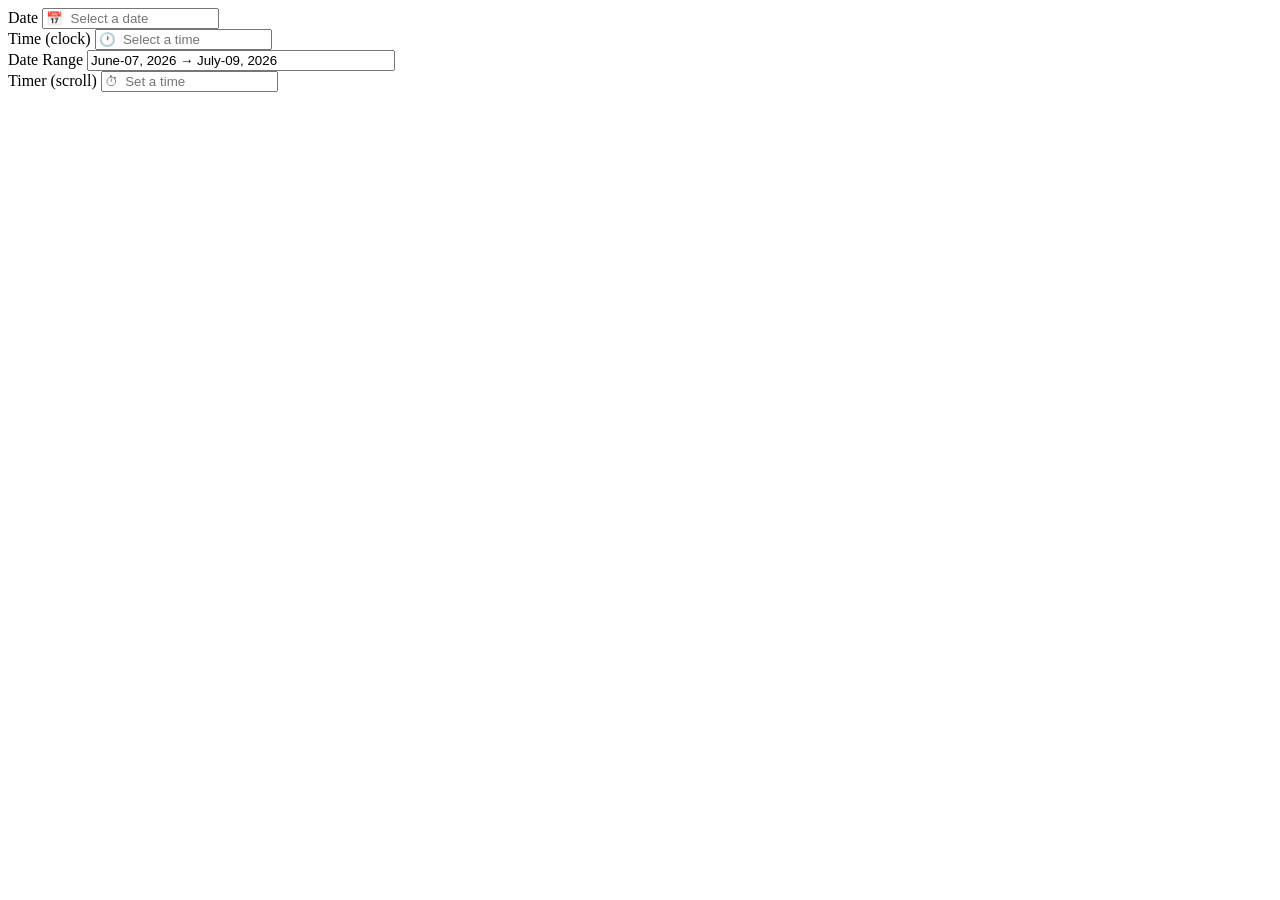
==== index.html @ 4c57b102 "complete initial commits" ====
<!DOCTYPE html>
<html lang="en">
<head>
  <meta charset="UTF-8">
  <meta name="viewport" content="width=device-width, initial-scale=1.0">
  <title>pickr.js — Date, Time & Range Pickers</title>
  <link rel="preconnect" href="https://fonts.googleapis.com">
  <link rel="preconnect" href="https://fonts.gstatic.com" crossorigin>
  <link href="https://fonts.googleapis.com/css2?family=DM+Sans:wght@400;500;600&family=DM+Serif+Display&family=Material+Symbols+Outlined:opsz,wght,FILL,GRAD@24,400,0,0&display=swap" rel="stylesheet">
  <link rel="stylesheet" href="logic-V1/style.css">
</head>
<body>

  <main class="page-center">
    <div class="pickers-col">

      <div class="pickers-row">
        <div class="picker-wrapper">
          <label class="picker-label">Date</label>
          <input type="text" id="date-input" placeholder="📅  Select a date" readonly>
        </div>
        <div class="picker-wrapper">
          <label class="picker-label">Time (clock)</label>
          <input type="text" id="clock-input" placeholder="🕐  Select a time" readonly>
        </div>
      </div>

      <div class="pickers-row">
        <div class="picker-wrapper">
          <label class="picker-label">Date Range</label>
          <input type="text" id="range-input" value="June-07, 2026 → July-09, 2026"  placeholder="📆  Select date range" readonly style="width:300px">
        </div>
        <div class="picker-wrapper">
          <label class="picker-label">Timer (scroll)</label>
          <input type="text" id="timer-input" placeholder="⏱  Set a time" readonly>
        </div>
      </div>

    </div>
  </main>

  <!-- pickr library -->
  <script src="logic-V1/script.js"></script>

  <!-- Initialize all pickers -->
  <script>
    pickr.calendar({
      selector : '#date-input',
      format   : 'MMM.dd, yy',
      min      : new Date(),
      max      : new Date(2099, 11, 31),
      onChange : (date) => console.log('Date selected:', date),
    });

    pickr.dateRange({
      selector : '#range-input',
      format   : 'MMMM-dd, yy',
      min      : new Date(),
      max      : new Date(2099, 11, 31),
      onChange : ({start, end}) => console.log('Range:', start, '→', end),
    });

    pickr.clock({
      selector : '#clock-input',
      format   : '24',
      onChange : ({hour, minute, isAM}) => console.log('Clock:', hour, minute, isAM),
    });

    pickr.timer({
      selector : '#timer-input',
      format   : '24',
      onChange : ({hour, minute, isAM}) => console.log('Timer:', hour, minute, isAM),
    });
  </script>

</body>
</html>
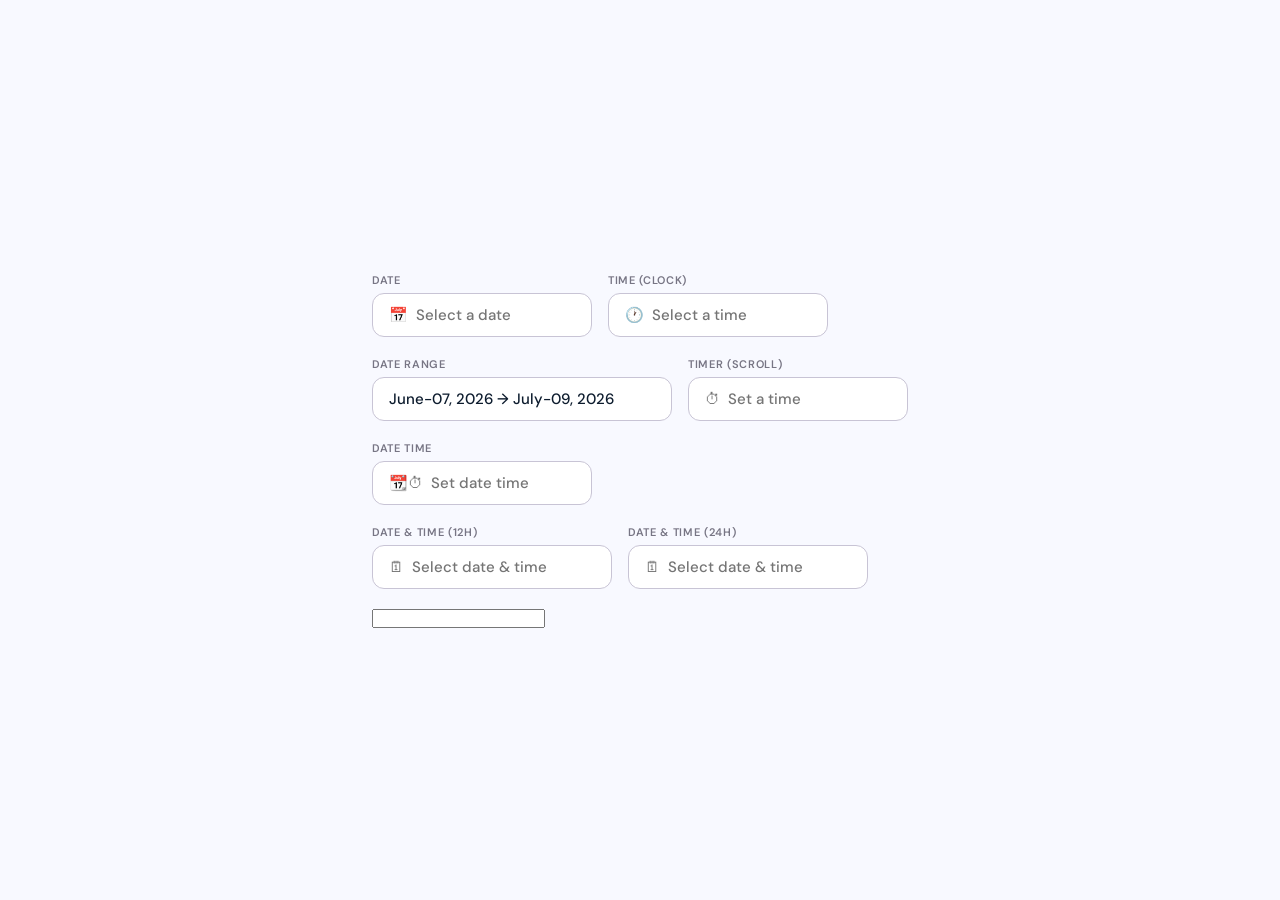
==== commit 21cdd478: "fixed the all UI of date, datetime, daterange, clock and time picker" ====
--- a/index.html
+++ b/index.html
@@ -1,14 +1,18 @@
 <!DOCTYPE html>
 <html lang="en">
+
 <head>
   <meta charset="UTF-8">
   <meta name="viewport" content="width=device-width, initial-scale=1.0">
   <title>pickr.js — Date, Time & Range Pickers</title>
   <link rel="preconnect" href="https://fonts.googleapis.com">
   <link rel="preconnect" href="https://fonts.gstatic.com" crossorigin>
-  <link href="https://fonts.googleapis.com/css2?family=DM+Sans:wght@400;500;600&family=DM+Serif+Display&family=Material+Symbols+Outlined:opsz,wght,FILL,GRAD@24,400,0,0&display=swap" rel="stylesheet">
-  <link rel="stylesheet" href="logic-V1/style.css">
+  <link
+    href="https://fonts.googleapis.com/css2?family=DM+Sans:wght@400;500;600&family=DM+Serif+Display&family=Material+Symbols+Outlined:opsz,wght,FILL,GRAD@24,400,0,0&display=swap"
+    rel="stylesheet">
+  <link rel="stylesheet" href="v4/picker.css">
 </head>
+
 <body>
 
   <main class="page-center">
@@ -28,50 +32,97 @@
       <div class="pickers-row">
         <div class="picker-wrapper">
           <label class="picker-label">Date Range</label>
-          <input type="text" id="range-input" value="June-07, 2026 → July-09, 2026"  placeholder="📆  Select date range" readonly style="width:300px">
+          <input type="text" id="range-input" value="June-07, 2026 → July-09, 2026" placeholder="📆  Select date range"
+            readonly style="width:300px">
         </div>
         <div class="picker-wrapper">
           <label class="picker-label">Timer (scroll)</label>
           <input type="text" id="timer-input" placeholder="⏱  Set a time" readonly>
         </div>
       </div>
-
+      <div class="picker-wrapper">
+        <label class="picker-label">Date Time</label>
+        <input type="text" id="datetime-input" placeholder="📆⏱  Set date time" readonly>
+      </div>
+      <div class="pickers-row">
+        <div class="picker-wrapper">
+          <label class="picker-label">Date &amp; Time (12h)</label>
+          <input type="text" id="a-datetime" placeholder="🗓  Select date &amp; time" readonly style="width:240px">
+        </div>
+        <div class="picker-wrapper">
+          <label class="picker-label">Date &amp; Time (24h)</label>
+          <input type="text" id="b-datetime" placeholder="🗓  Select date &amp; time" readonly style="width:240px">
+        </div>
+      </div>
+      <input list="hours24" data-part="hours24">
     </div>
   </main>
 
   <!-- pickr library -->
-  <script src="logic-V1/script.js"></script>
+  <!-- <script src="test.js"></script> -->
+  <script src="v4/picker.js"></script>
+  <!-- <script src="v3/datetime.pickr.js"></script> -->
 
   <!-- Initialize all pickers -->
   <script>
     pickr.calendar({
-      selector : '#date-input',
-      format   : 'MMM.dd, yy',
-      min      : new Date(),
-      max      : new Date(2099, 11, 31),
-      onChange : (date) => console.log('Date selected:', date),
+      selector: '#date-input',
+      format: 'MMM.dd, yy',
+      min: new Date(),
+      max: new Date(2099, 11, 31),
+      onChange: (date) => console.log('Date selected:', date),
     });
 
     pickr.dateRange({
-      selector : '#range-input',
-      format   : 'MMMM-dd, yy',
-      min      : new Date(),
-      max      : new Date(2099, 11, 31),
-      onChange : ({start, end}) => console.log('Range:', start, '→', end),
+      selector: '#range-input',
+      format: 'MMMM-dd, yy',
+      min: new Date(),
+      max: new Date(2099, 11, 31),
+      onChange: ({ start, end }) => console.log('Range:', start, '→', end),
     });
 
     pickr.clock({
-      selector : '#clock-input',
-      format   : '24',
-      onChange : ({hour, minute, isAM}) => console.log('Clock:', hour, minute, isAM),
+      selector: '#clock-input',
+      format: '24',
+      onChange: ({ hour, minute, isAM }) => console.log('Clock:', hour, minute, isAM),
     });
 
     pickr.timer({
-      selector : '#timer-input',
-      format   : '24',
-      onChange : ({hour, minute, isAM}) => console.log('Timer:', hour, minute, isAM),
+      selector: '#timer-input',
+      format: '24',
+      onChange: ({ hour, minute, isAM }) => console.log('Timer:', hour, minute, isAM),
+    });
+    pickr.dateTime({
+      selector: '#datetime-input',
+      format: 'MMMM-dd, yy hh:mm a',
+      min: new Date(),
+      max: new Date(2099, 11, 31),
+      onChange: ({ start, end }) => console.log('Range:', start, '→', end),
+    });
+    // dateTime — full-page modal
+    pickr.dateTime({
+      selector      : '#a-datetime',
+      dateFormat    : 'MMM dd, yyyy',
+      timeFormat    : '12',
+      min           : new Date(),
+      confirmLabel  : 'Confirm Appointment',
+      cancelLabel   : 'Cancel',
+      time:'timer',
+      onChange      : ({ date, hour, minute, isAM }) =>
+        console.log('datetime 12h:', date, `${hour}:${minute}`, isAM ? 'AM' : 'PM'),
+    });
+ 
+    pickr.dateTime({
+      selector:'#b-datetime',
+      dateFormat   : 'MMM dd, yyyy',
+      timeFormat   : '24',
+      confirmLabel : 'Set DateTime',
+      time:'timer',
+      onChange     : ({ date, hour, minute }) =>
+        console.log('datetime 24h:', date, `${hour}:${minute}`),
     });
   </script>
 
 </body>
+
 </html>
--- a/v4/picker.css
+++ b/v4/picker.css
@@ -0,0 +1,564 @@
+/* ─── Google Fonts: DM Sans + DM Serif Display ──────────────────────── */
+
+*, *::before, *::after { box-sizing: border-box; margin: 0; padding: 0; }
+
+:root {
+  --primary:           #1f108e;
+  --primary-container: #3730a3;
+  --on-primary:        #ffffff;
+  --on-primary-dim:    #a9a7ff;
+  --surface:           #f8f9ff;
+  --surface-low:       #eff4ff;
+  --surface-container: #e6eeff;
+  --surface-high:      #dce9ff;
+  --on-surface:        #0d1c2e;
+  --on-surface-muted:  #464553;
+  --outline:           #777584;
+  --outline-subtle:    #c8c4d5;
+  --radius-sm:   6px;
+  --radius-md:   12px;
+  --radius-lg:   18px;
+  --radius-full: 9999px;
+  --shadow: 0 10px 40px -8px rgba(31,16,142,0.14);
+}
+
+body {
+  font-family: 'DM Sans', sans-serif;
+  background: var(--surface);
+  color: var(--on-surface);
+  min-height: 100vh;
+}
+
+.page-center {
+  min-height: 100vh;
+  display: flex;
+  align-items: center;
+  justify-content: center;
+  padding: 24px;
+}
+
+.pickers-col { display: flex; flex-direction: column; gap: 20px; align-items: flex-start; }
+.pickers-row { display: flex; gap: 16px; flex-wrap: wrap; align-items: flex-end; }
+
+/* ─── Labels ─────────────────────────────────────────────────────────── */
+.picker-label {
+  display: block;
+  font-size: 11px;
+  font-weight: 600;
+  letter-spacing: .06em;
+  text-transform: uppercase;
+  color: var(--outline);
+  margin-bottom: 6px;
+}
+
+/* ─── Input trigger ──────────────────────────────────────────────────── */
+.picker-wrapper { position: relative; display: inline-block; }
+
+.picker-wrapper input[type="text"] {
+  font-family: 'DM Sans', sans-serif;
+  font-size: 15px;
+  font-weight: 500;
+  padding: 11px 16px;
+  border: 1.5px solid var(--outline-subtle);
+  border-radius: var(--radius-md);
+  background: white;
+  color: var(--on-surface);
+  width: 220px;
+  cursor: pointer;
+  outline: none;
+  transition: border-color .2s;
+}
+.picker-wrapper input[type="text"]:hover,
+.picker-wrapper input[type="text"]:focus { border-color: var(--primary); }
+
+/* ─── Base dropdown card ──────────────────────────────────────────────  */
+.pickr-dropdown {
+  display: none;
+  position: absolute;
+  top: calc(100% + 8px);
+  left: 0;
+  background: white;
+  border-radius: var(--radius-lg);
+  box-shadow: var(--shadow);
+  overflow: hidden;
+  z-index: 200;
+  animation: pickrIn .17s cubic-bezier(.4,0,.2,1);
+  user-select: none;
+  -webkit-user-select: none;
+}
+.pickr-dropdown.open { display: block; }
+
+@keyframes pickrIn {
+  from { opacity: 0; transform: translateY(5px) scale(.98); }
+  to   { opacity: 1; transform: translateY(0) scale(1); }
+}
+
+.pickr-calendar { width: 340px; }
+.pickr-range    { width: 340px; }
+.pickr-clock    { width: 300px; }
+.pickr-timer    { width: 280px; }
+
+/* ─── Shared header ───────────────────────────────────────────────────  */
+.cal-header-display,
+.rp-header,
+.tp-header {
+  background: var(--primary-container);
+  padding: 20px 20px 16px;
+  color: white;
+}
+.cal-header-label,
+.rp-header-label,
+.tp-header-label {
+  font-size: 10px;
+  font-weight: 600;
+  letter-spacing: .09em;
+  text-transform: uppercase;
+  opacity: .72;
+  margin-bottom: 8px;
+}
+.cal-header-date {
+  font-family: 'DM Serif Display', serif;
+  font-size: 42px;
+  line-height: 1;
+  color: white;
+}
+.cal-header-year {
+  font-size: 17px;
+  font-weight: 500;
+  opacity: .85;
+  margin-top: 2px;
+}
+
+/* ─── Nav row ────────────────────────────────────────────────────────── */
+.cal-section {
+  border-top: 1px solid var(--outline-subtle);
+}
+.cal-nav-row {
+  display: flex;
+  align-items: center;
+  justify-content: space-between;
+  padding: 12px 14px 6px;
+}
+.cal-month-title { font-size: 14px; font-weight: 600; color: var(--on-surface); }
+.cal-nav-btns   { display: flex; gap: 4px; }
+.cal-nav-btn {
+  width: 34px; height: 34px;
+  border: none; background: none;
+  border-radius: var(--radius-full);
+  cursor: pointer;
+  display: flex; align-items: center; justify-content: center;
+  color: var(--on-surface-muted);
+  font-family: 'Material Symbols Outlined';
+  font-size: 20px;
+  transition: background .13s, transform .1s;
+}
+.cal-nav-btn:hover  { background: var(--surface-low); }
+.cal-nav-btn:active { transform: scale(.9); }
+
+/* ─── Calendar grid ───────────────────────────────────────────────────  */
+.cal-grid-wrap { padding: 0 14px 14px; }
+.cal-dow-row {
+  display: grid;
+  grid-template-columns: repeat(7,1fr);
+  margin-bottom: 4px;
+}
+.cal-dow {
+  text-align: center;
+  font-size: 11px;
+  font-weight: 600;
+  color: var(--outline);
+  padding: 5px 0;
+  letter-spacing: .03em;
+}
+.cal-days-grid {
+  display: grid;
+  grid-template-columns: repeat(7,1fr);
+  gap: 2px;
+}
+.cal-day {
+  aspect-ratio: 1/1;
+  display: flex; align-items: center; justify-content: center;
+  font-size: 13px; font-weight: 500;
+  border-radius: var(--radius-full);
+  cursor: pointer;
+  color: var(--on-surface);
+  position: relative;
+  transition: background .13s, color .13s, transform .1s;
+}
+.cal-day:hover:not(.disabled) { background: var(--surface-container); }
+.cal-day:active               { transform: scale(.9); }
+.cal-day.other-month          { color: var(--outline-subtle); pointer-events: none; }
+.cal-day.disabled             { color: var(--outline-subtle); cursor: not-allowed; pointer-events: none; }
+.cal-day.today::after {
+  content: ''; position: absolute; bottom: 3px; left: 50%;
+  transform: translateX(-50%);
+  width: 4px; height: 4px; border-radius: 50%;
+  background: var(--primary);
+}
+.cal-day.selected { background: var(--primary); color: white; font-weight: 600; }
+.cal-day.selected:hover { background: #2d1faa; }
+.cal-day.selected.today::after { background: white; }
+
+/* ─── Range grid ─────────────────────────────────────────────────────── */
+.rp-header-dates  { display: flex; align-items: center; gap: 8px; }
+.rp-header-slot   {
+  flex: 1;
+  background: rgba(255,255,255,.12);
+  border: 1.5px solid rgba(255,255,255,.2);
+  border-radius: var(--radius-md);
+  padding: 9px 11px;
+  transition: background .15s, border-color .15s;
+}
+.rp-header-slot.active { background: rgba(255,255,255,.22); border-color: rgba(255,255,255,.6); }
+.rp-slot-label {
+  display: block; font-size: 10px; font-weight: 600;
+  letter-spacing: .07em; text-transform: uppercase;
+  opacity: .65; margin-bottom: 2px;
+}
+.rp-slot-value { display: block; font-family: 'DM Serif Display', serif; font-size: 18px; line-height: 1.1; color: white; }
+.rp-header-arrow { font-size: 14px; opacity: .55; flex-shrink: 0; }
+
+.rp-days-grid {
+  display: grid;
+  grid-template-columns: repeat(7,1fr);
+  gap: 0; row-gap: 2px;
+}
+.rp-day {
+  aspect-ratio: 1/1;
+  display: flex; align-items: center; justify-content: center;
+  font-size: 13px; font-weight: 500;
+  cursor: pointer; color: var(--on-surface);
+  position: relative; border-radius: 0;
+  transition: color .12s;
+}
+.rp-day.other-month { color: var(--outline-subtle); pointer-events: none; }
+.rp-day.disabled    { color: var(--outline-subtle); pointer-events: none; cursor: not-allowed; }
+.rp-day.today::after {
+  content: ''; position: absolute; bottom: 3px; left: 50%;
+  transform: translateX(-50%);
+  width: 4px; height: 4px; border-radius: 50%; background: var(--primary);
+}
+.rp-day.rp-in-range { background: var(--surface-container); border-radius: 0; }
+.rp-day.rp-start, .rp-day.rp-end, .rp-day.rp-hover-end {
+  color: white; font-weight: 600; z-index: 2;
+}
+.rp-day.rp-start::before, .rp-day.rp-end::before, .rp-day.rp-hover-end::before {
+  content: ''; position: absolute; inset: 2px;
+  border-radius: 50%; background: var(--primary); z-index: -1;
+}
+.rp-day.rp-hover-end::before { background: #4d3ec4; }
+.rp-day.rp-range-left  { background: linear-gradient(to right, transparent 50%, var(--surface-container) 50%); border-radius: 0; }
+.rp-day.rp-range-right { background: linear-gradient(to left,  transparent 50%, var(--surface-container) 50%); border-radius: 0; }
+.rp-day.rp-range-left.rp-range-right { background: transparent; }
+.rp-day:not(.rp-start):not(.rp-end):not(.rp-in-range):not(.rp-hover-end):not(.other-month):not(.disabled):hover {
+  background: var(--surface-container); border-radius: var(--radius-full);
+}
+.rp-day.rp-start.today::after, .rp-day.rp-end.today::after { background: white; }
+
+/* ─── Clock (analog) ──────────────────────────────────────────────────  */
+.tp-display-row { display: flex; align-items: center; gap: 2px; }
+.tp-display-part {
+  font-family: 'DM Serif Display', serif;
+  font-size: 46px; line-height: 1; color: white;
+  cursor: pointer; border-radius: 8px; padding: 2px 5px;
+  transition: background .15s, opacity .15s;
+}
+.tp-display-part:hover { background: rgba(255,255,255,.15); }
+.tp-display-part.tp-dim { opacity: .45; }
+.tp-display-colon { font-family: 'DM Serif Display', serif; font-size: 42px; color: white; opacity: .65; margin: 0 1px; }
+
+.tp-ampm-toggle { display: flex; flex-direction: column; gap: 3px; margin-left: 10px; }
+.tp-ampm-btn {
+  font-family: 'DM Sans', sans-serif;
+  font-size: 11px; font-weight: 600;
+  padding: 5px 9px;
+  border: 1.5px solid rgba(255,255,255,.35);
+  border-radius: 7px; background: none;
+  color: rgba(255,255,255,.55); cursor: pointer;
+  transition: all .15s;
+}
+.tp-ampm-btn.active { background: white; color: var(--primary-container); border-color: white; }
+
+.tp-mode-row { display: flex; gap: 6px; margin-top: 12px; }
+.tp-mode-btn {
+  font-family: 'DM Sans', sans-serif;
+  font-size: 12px; font-weight: 600;
+  padding: 5px 14px; border-radius: var(--radius-full); border: none;
+  background: rgba(255,255,255,.34); color: rgba(255,255,255,.85);
+  cursor: pointer; transition: all .15s;
+}
+.tp-mode-btn.active { background: white; color: var(--primary-container); }
+
+.tp-clock-wrap { padding: 16px; display: flex; justify-content: center; }
+.tp-clock-face {
+  width: 240px; height: 240px; border-radius: 50%;
+  background: var(--surface-low); position: relative;
+  cursor: pointer; touch-action: none;
+  box-shadow: inset 0 2px 8px rgba(31,16,142,.07);
+}
+.tp-clock-center {
+  position: absolute; top: 50%; left: 50%;
+  transform: translate(-50%,-50%);
+  width: 8px; height: 8px; border-radius: 50%;
+  background: var(--primary); z-index: 20;
+}
+.tp-clock-hand {
+  position: absolute; bottom: 50%; left: 50%;
+  width: 2px; margin-left: -1px;
+  background: var(--primary);
+  transform-origin: bottom center;
+  transition: transform .12s cubic-bezier(.4,0,.2,1), height .12s;
+  z-index: 10; border-radius: 2px 2px 0 0;
+}
+.tp-clock-hand::after {
+  content: ''; position: absolute; top: -13px; left: 50%;
+  transform: translateX(-50%);
+  width: 26px; height: 26px;
+  background: var(--primary); border-radius: 50%;
+}
+.tp-number {
+  position: absolute; width: 30px; height: 30px;
+  display: flex; align-items: center; justify-content: center;
+  transform: translate(-50%,-50%);
+  font-size: 13px; font-weight: 500;
+  color: var(--on-surface-muted); border-radius: 50%;
+  transition: color .13s, background .13s; cursor: pointer; z-index: 15;
+}
+.tp-number.active { color: white; background: var(--primary); }
+
+/* ─── Timer (scroll) ──────────────────────────────────────────────────  */
+.timer-body {
+  display: flex; align-items: center; justify-content: center;
+  gap: 4px; padding: 16px 16px 12px;
+}
+.timer-row {
+  display: flex; flex-direction: column;
+  align-items: center; gap: 4px;
+}
+.timer-step-btn {
+  background: none; border: none;
+  font-size: 13px; color: var(--on-surface-muted);
+  cursor: pointer; padding: 4px 12px;
+  border-radius: var(--radius-sm);
+  transition: background .13s, color .13s;
+  line-height: 1;
+}
+.timer-step-btn:hover { background: var(--surface-container); color: var(--primary); }
+.timer-val {
+  font-family: 'DM Serif Display', serif;
+  font-size: 36px; font-weight: 400;
+  color: var(--on-surface); min-width: 56px; text-align: center;
+}
+.timer-colon-sep {
+  font-family: 'DM Serif Display', serif;
+  font-size: 32px; color: var(--on-surface-muted);
+  padding-bottom: 4px; min-width: 16px; text-align: center;
+}
+.timer-colon-sep::after { content: ':'; }
+.timer-colon-sep:last-of-type::after { content: ''; }
+.timer-ampm-col .timer-val { font-size: 22px; min-width: 44px; }
+
+/* ─── Shared footer ───────────────────────────────────────────────────  */
+.cal-footer, .tp-footer {
+  display: flex; justify-content: flex-end; gap: 8px;
+  padding: 8px 16px 16px;
+  border-top: 1px solid var(--outline-subtle);
+}
+.btn-cancel {
+  font-family: 'DM Sans', sans-serif;
+  font-size: 13px; font-weight: 600;
+  padding: 8px 14px; border: none; background: none;
+  border-radius: var(--radius-sm);
+  color: var(--on-surface-muted); cursor: pointer;
+  transition: background .13s;
+}
+.btn-cancel:hover { background: var(--surface-high); }
+.btn-set {
+  font-family: 'DM Sans', sans-serif;
+  font-size: 13px; font-weight: 600;
+  padding: 8px 18px; border: none;
+  background: var(--primary); color: white;
+  border-radius: var(--radius-sm); cursor: pointer;
+  transition: background .13s, transform .1s, box-shadow .13s;
+}
+.btn-set:hover  { background: #2d1faa; box-shadow: 0 4px 12px rgba(31,16,142,.25); }
+.btn-set:active { transform: scale(.97); }
+
+/* ─── API demo labels ─────────────────────────────────────────────────  */
+.api-label {
+  font-size: 13px;
+  font-weight: 500;
+  color: var(--on-surface-muted);
+  margin-bottom: 4px;
+}
+.api-label code {
+  font-family: monospace;
+  font-size: 12px;
+  background: var(--surface-container);
+  padding: 2px 7px;
+  border-radius: 5px;
+  color: var(--primary);
+}
+.api-divider {
+  width: 100%;
+  height: 1px;
+  background: var(--outline-subtle);
+  margin: 4px 0;
+}
+
+/* ─── Section labels ──────────────────────────────────────────────── */
+.section-label {
+  font-size: 12px;
+  font-weight: 500;
+  color: var(--on-surface-muted);
+  margin-bottom: 2px;
+}
+.section-label code {
+  font-family: monospace;
+  font-size: 11px;
+  background: var(--surface-container);
+  padding: 2px 6px;
+  border-radius: 5px;
+  color: var(--primary);
+}
+.section-divider {
+  width: 100%;
+  height: 1px;
+  background: var(--outline-subtle);
+  margin: 4px 0 8px;
+}
+
+/* ─── DateTime picker (side-by-side layout) ───────────────────────── */
+.pickr-datetime {
+  width: 620px;
+}
+
+.dt-layout {
+  display: flex;
+  align-items: stretch;
+}
+
+/* Date panel — left */
+.dt-date-panel {
+  flex: 1;
+  min-width: 0;
+}
+
+/* Time panel — right */
+.dt-time-panel {
+  flex: 0 0 280px;
+  display: flex;
+  flex-direction: column;
+}
+
+/* Vertical divider between panels */
+.dt-divider {
+  width: 1px;
+  background: var(--outline-subtle);
+  flex-shrink: 0;
+}
+
+/* Each panel's purple header */
+.dt-cal-header {
+  background: var(--primary-container);
+  padding: 18px 18px 14px;
+  color: white;
+}
+
+/* Shared header inside time panel */
+.dt-time-panel .tp-header {
+  padding: 18px 16px 12px;
+}
+
+/* Smaller clock face inside datetime */
+.dt-time-panel .tp-clock-face {
+  width: 200px;
+  height: 200px;
+}
+
+.dt-time-panel .tp-clock-wrap {
+  padding: 10px 16px 14px;
+  flex: 1;
+  display: flex;
+  align-items: center;
+  justify-content: center;
+}
+
+/* Nav scoped to date panel only */
+.dt-nav {
+  padding: 10px 14px 4px;
+}
+
+/* Tighter grid inside datetime */
+.dt-date-panel .cal-grid-wrap {
+  padding: 0 12px 12px;
+}
+
+.dt-date-panel .cal-day {
+  font-size: 12px;
+  padding: 5px 2px;
+}
+
+/* Footer spans full width below both panels */
+.pickr-datetime .cal-footer {
+  border-top: 1px solid var(--outline-subtle);
+}
+
+/* ━━━━━━━━━━━━━━━━━━━━━━━━━━━━━━━━━━━━━━━━━━━━━━━━━━━━━━━━━━━━━━━━━
+   dateTime() — compact dropdown (appointment card style)
+   ━━━━━━━━━━━━━━━━━━━━━━━━━━━━━━━━━━━━━━━━━━━━━━━━━━━━━━━━━━━━━━━━━ */
+
+/* Card width — same feel as clock picker */
+.pickr-datetime { width: 320px; }
+
+/* ── Purple summary header ────────────────────────────────────────── */
+.pdt-header {
+  background: var(--primary-container);
+  padding: 16px 18px 14px;
+  color: white;
+  user-select: none;
+}
+.pdt-header-label {
+  font-size: 10px;
+  font-weight: 600;
+  letter-spacing: .09em;
+  text-transform: uppercase;
+  opacity: .72;
+  margin-bottom: 6px;
+}
+.pdt-summary {
+  display: flex;
+  align-items: center;
+  gap: 8px;
+}
+.pdt-sum-date,
+.pdt-sum-time {
+  font-family: 'DM Serif Display', serif;
+  font-size: 20px;
+  line-height: 1.1;
+  color: white;
+}
+.pdt-sum-sep { opacity: .45; font-size: 16px; }
+/* ── Time body ────────────────────────────────────────────────────── */
+.pdt-time-body input,.pdt-time-body button {
+  color: #0d1c2e !important;
+  background-color: transparent;
+}
+.pdt-time-body {
+  display: flex;
+  flex-direction: column;
+  align-items: center;
+  padding: 6px 14px 14px;
+}
+.pdt-time-body .tp-mode-row .active,.pdt-time-body .tp-ampm-toggle .active{
+   background: var(--primary-container) !important;
+    color: #fff !important; }
+.pdt-time-body .tp-mode-btn,.pdt-time-body .tp-ampm-btn { background: var(--surface-low);}
+.tp-display-part input { display: flex;
+    font-size: 100% !important;
+    border: none !important;
+    background: transparent !important;
+    padding: 0 !important;
+    margin: 0 !important;
+    width: 1.3em !important
+  }
